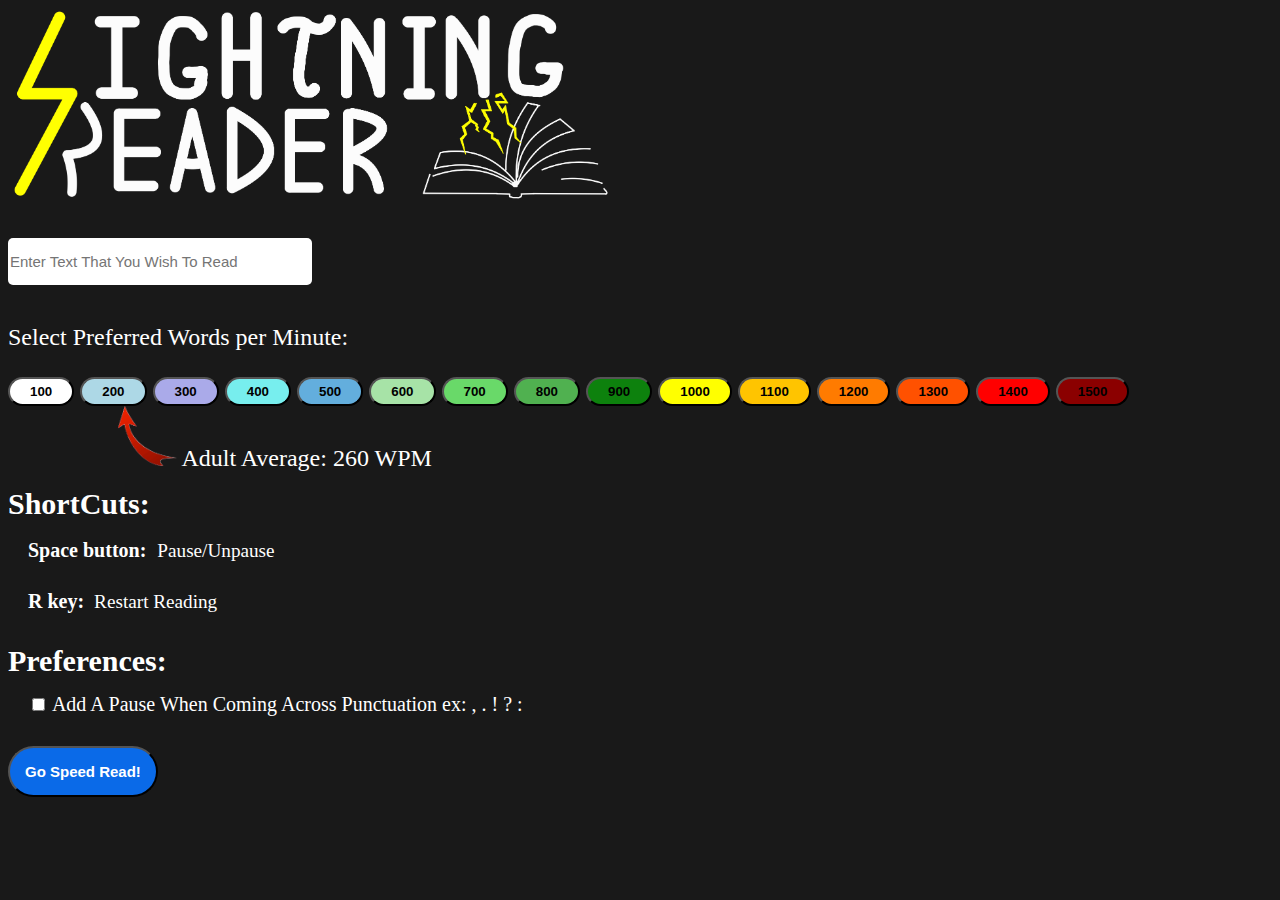
==== index.html @ d8c177c5 "Rename introPage.html to index.html" ====
<!DOCTYPE html>
<html lang="en">
<head>
  <title>Lightning Reader</title>
    <link rel="stylesheet"
    href="styles/introPage.css">
</head>
<body>
  
  <img src="Images/Logo.jpeg" class="title">
  <p></p>

  <input class="text-box js-text-box" placeholder="Enter Text That You Wish To Read">
  <!-- <button class="js-button">Confirm Text</button> -->

<p>Select Preferred Words per Minute:</p>
<button class="number1-buttons">100</button>
<button class="number2-buttons">200</button>
<button class="number3-buttons">300</button>
<button class="number4-buttons">400</button>
<button class="number5-buttons">500</button>
<button class="number6-buttons">600</button>
<button class="number7-buttons">700</button>
<button class="number8-buttons">800</button>
<button class="number9-buttons">900</button>
<button class="number10-buttons">1000</button>
<button class="number11-buttons">1100</button>
<button class="number12-buttons">1200</button>
<button class="number13-buttons">1300</button>
<button class="number14-buttons">1400</button>
<button class="number15-buttons">1500</button>

<div><image src="Images/download.png" class="arrow-image">  Adult Average: 260 WPM</div>
  
<div class="shortCut">ShortCuts:</div>
<div class="left-space">Space button:</div>
<div class="right-space">Pause/Unpause</div> <p></p>

<div class="left-r-key"> R key: </div>
<div class="right-r-key">Restart Reading</div>
<!-- Go Back Two Sentences & Gradually Builds Back Up To Selected WPM -->

<div class="preferences">Preferences:</div>
<div class="punctuation"><input type="checkbox" id="check-1"> Add A Pause When Coming Across Punctuation ex: , . ! ? : </div>

<div class=""></div>

<button class="js-start-reading-button">Go Speed Read!</button>

<script src="scripts/introPage.js"></script>


</body>
</html>
---- styles/introPage.css ----
html{
  font-size: 150%;
}

body
{
  background-color: rgb(25,25,25);
  color:white;
  font-family: 'Times New Roman';
}

/* --> */
/* Title and the Logo */
.title
{
  height:200px;
}
/* <-- */

.text-box
{
  margin-top: 0px;
  margin-bottom: 15px;
  border:none;
  padding-top:15px;
  padding-bottom: 15px;
  width: 300px;
  border-radius: 5px;
  font-size: 15px;
}

.js-button
{
  padding:15px;
  color: white;
  background-color: rgb(10, 106, 232);
  /* border:none; */
  border-radius: 50px;
  font-weight: bold;
  cursor: pointer;
}

.arrow-image
{
  height: 60px;
  padding-left:110px;
}

.number1-buttons,
.number2-buttons,
.number3-buttons,
.number4-buttons,
.number5-buttons,
.number6-buttons,
.number7-buttons,
.number8-buttons,
.number9-buttons,
.number10-buttons,
.number11-buttons,
.number12-buttons,
.number13-buttons,
.number14-buttons,
.number15-buttons
{
  padding-top: 5px;
  padding-bottom: 5px;
  padding-left: 20px;
  padding-right: 20px;
  border-radius: 50px;
  cursor: pointer;
  font-weight: bold;
}
.number1-buttons{
  background-color: white;
}
.number2-buttons{
  background-color: lightblue;
}
.number3-buttons{
  background-color: rgb(170, 170, 233);
}
.number4-buttons{
  background-color: rgb(119, 238, 238);
}
.number5-buttons{
  background-color: rgb(99, 174, 221);
}
.number6-buttons{
  background-color: rgb(167, 227, 167);
}
.number7-buttons{
  background-color: rgb(105, 217, 105);
}
.number8-buttons{
  background-color: rgb(80, 177, 80);

}
.number9-buttons{
  background-color: rgb(13, 129, 13);
}
.number10-buttons{
  background-color: yellow;
}
.number11-buttons{
 background-color: rgb(255, 196, 0);
}
.number12-buttons{
  background-color: rgb(255, 123, 0);
}
.number13-buttons{
  background-color: rgb(255, 81, 0);
}
.number14-buttons{
  background-color: red;
}
.number15-buttons{
  background-color: darkred;
}

.js-start-reading-button{
  padding: 15px;
  border-radius: 50px;
  background-color: rgb(10, 106, 232);
  font-weight: bold;
  margin-top: 30px;
  color:white;
  font-size: 15px;

}

.shortCut
{
  font-size: 30px;
  font-weight: bold;
  padding-top: 15px;
  padding-bottom: 15px;
}

.preferences
{
  font-size: 30px;
  font-weight: bold;
  padding-top: 30px;
  padding-bottom: 15px;
}

.space,
.r-key,
.punctuation
{
  padding-left: 20px;
  font-size: 20px ;
}



/* displaying countdown & array words to screen */

.countdown
{
  font-size: 75px;
  display: flex;
  justify-content: center;
  align-items: center;
  height: 100vh;
}

.displayed-array
{
  font-size: 60px;
  display: flex;
  justify-content: center;
  align-items: center;
  height: 100vh;
}

.left-space,
.left-r-key {
  font-size: 20px;
  text-align: right;
  display: inline;
  padding-left: 20px;
  font-weight: bold;
}

.right-space,
.right-r-key {

  text-align: left;
  display: inline;
  padding-left: 5px;
  font-size: 80%;

}

.return{
  display:flex;
  justify-content: center;
  align-items:center;
  height:50vh;
  color:white;
  font-size: 30px;
}
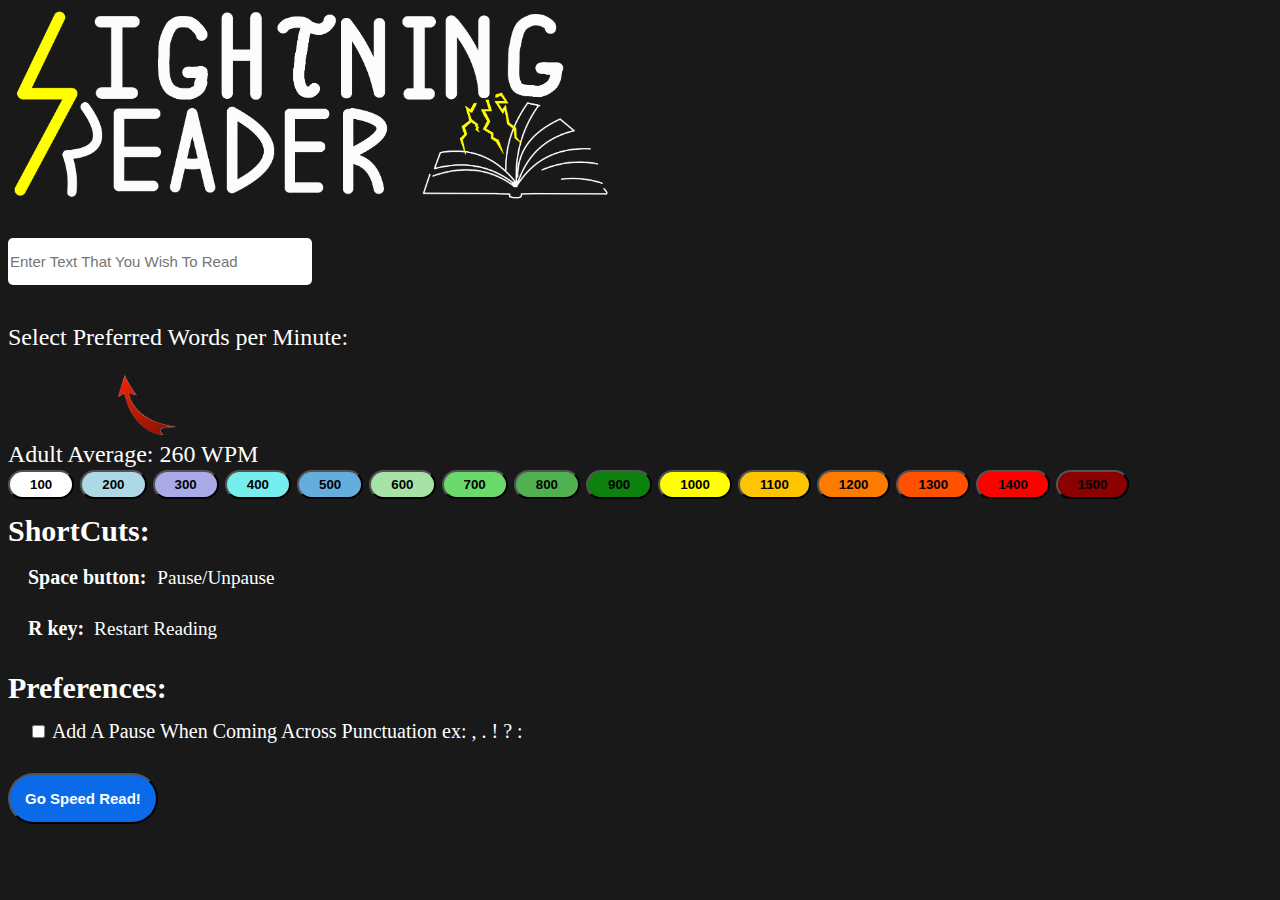
==== commit 356a9e9b: "Updated index.html" ====
--- a/index.html
+++ b/index.html
@@ -4,8 +4,18 @@
   <title>Lightning Reader</title>
     <link rel="stylesheet"
     href="styles/introPage.css">
+
+  <!-- PDF -->
+    <link rel="stylesheet" type="text/css" href="path/to/pdfjs/web/viewer.css">
+  <!-- PDF -->
 </head>
 <body>
+  <!-- PDF -->
+    <div id="pdfViewer"></div>
+
+    <script src="path/to/pdfjs/build/pdf.js"></script>
+    <script src="path/to/pdfjs/build/pdf.worker.js"></script>
+  <!-- PDF -->
   
   <img src="Images/Logo.jpeg" class="title">
   <p></p>
@@ -13,7 +23,10 @@
   <input class="text-box js-text-box" placeholder="Enter Text That You Wish To Read">
   <!-- <button class="js-button">Confirm Text</button> -->
 
-<p>Select Preferred Words per Minute:</p>
+<p class="wpm-title">Select Preferred Words per Minute:</p>
+<image src="Images/download.png" class="arrow-image"></image><div></div>
+<div class="adult-average">Adult Average: 260 WPM</div>
+  
 <button class="number1-buttons">100</button>
 <button class="number2-buttons">200</button>
 <button class="number3-buttons">300</button>
@@ -30,7 +43,7 @@
 <button class="number14-buttons">1400</button>
 <button class="number15-buttons">1500</button>
 
-<div><image src="Images/download.png" class="arrow-image">  Adult Average: 260 WPM</div>
+
   
 <div class="shortCut">ShortCuts:</div>
 <div class="left-space">Space button:</div>
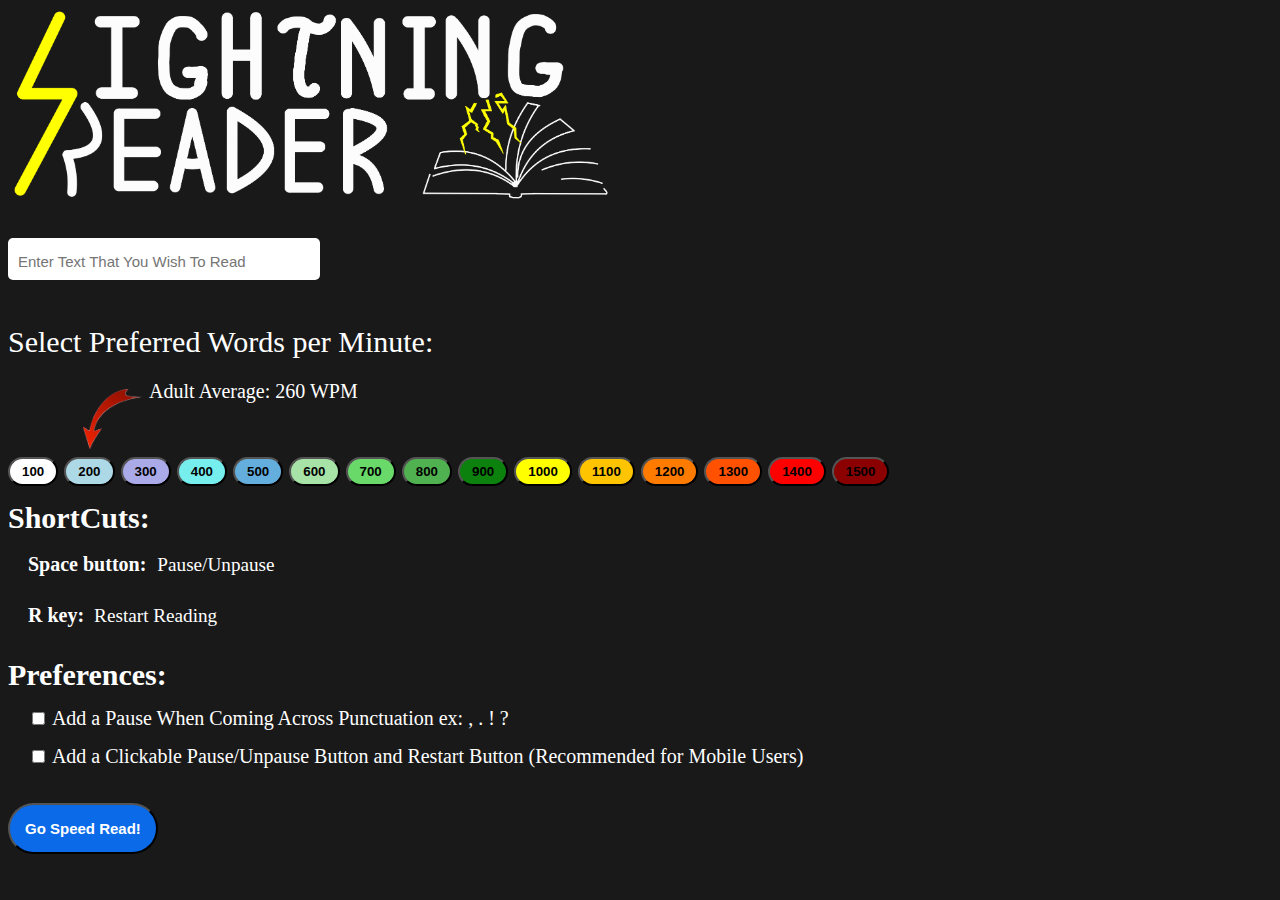
==== commit e5203933: "Updated index.html with small grammatical fixes" ====
--- a/index.html
+++ b/index.html
@@ -6,15 +6,15 @@
     href="styles/introPage.css">
 
   <!-- PDF -->
-    <link rel="stylesheet" type="text/css" href="path/to/pdfjs/web/viewer.css">
+    <!-- <link rel="stylesheet" type="text/css" href="path/to/pdfjs/web/viewer.css"> -->
   <!-- PDF -->
 </head>
 <body>
   <!-- PDF -->
-    <div id="pdfViewer"></div>
+    <!-- <div id="pdfViewer"></div> -->
 
-    <script src="path/to/pdfjs/build/pdf.js"></script>
-    <script src="path/to/pdfjs/build/pdf.worker.js"></script>
+    <!-- <script src="path/to/pdfjs/build/pdf.js"></script>
+    <script src="path/to/pdfjs/build/pdf.worker.js"></script> -->
   <!-- PDF -->
   
   <img src="Images/Logo.jpeg" class="title">
@@ -54,7 +54,8 @@
 <!-- Go Back Two Sentences & Gradually Builds Back Up To Selected WPM -->
 
 <div class="preferences">Preferences:</div>
-<div class="punctuation"><input type="checkbox" id="check-1"> Add A Pause When Coming Across Punctuation ex: , . ! ? : </div>
+<div class="punctuation"><input type="checkbox" id="check-1"> Add a Pause When Coming Across Punctuation ex: , . ! ?  </div>
+<div class="space-R"><input type="checkbox" id="check-2"> Add a Clickable Pause/Unpause Button and Restart Button (Recommended for Mobile Users)</div>
 
 <div class=""></div>
 
--- a/styles/introPage.css
+++ b/styles/introPage.css
@@ -23,7 +23,8 @@
   margin-bottom: 15px;
   border:none;
   padding-top:15px;
-  padding-bottom: 15px;
+  padding-bottom: 10px;
+  padding-left: 10px;
   width: 300px;
   border-radius: 5px;
   font-size: 15px;
@@ -40,10 +41,21 @@
   cursor: pointer;
 }
 
+.wpm-title{
+  font-size: 30px;
+}
+
 .arrow-image
 {
   height: 60px;
-  padding-left:110px;
+  padding-left:75px;
+  transform: scaleY(-1);
+}
+.adult-average{
+  position: absolute;
+      top: 380px;
+      left: 149px;
+      font-size: 20px;
 }
 
 .number1-buttons,
@@ -64,8 +76,8 @@
 {
   padding-top: 5px;
   padding-bottom: 5px;
-  padding-left: 20px;
-  padding-right: 20px;
+  padding-left: 12px;
+  padding-right: 12px;
   border-radius: 50px;
   cursor: pointer;
   font-weight: bold;
@@ -122,7 +134,7 @@
   border-radius: 50px;
   background-color: rgb(10, 106, 232);
   font-weight: bold;
-  margin-top: 30px;
+  margin-top: 20px;
   color:white;
   font-size: 15px;
 
@@ -144,11 +156,11 @@
   padding-bottom: 15px;
 }
 
-.space,
-.r-key,
+.space-R,
 .punctuation
 {
   padding-left: 20px;
+  padding-bottom: 15px;
   font-size: 20px ;
 }
 
@@ -200,4 +212,58 @@
   height:50vh;
   color:white;
   font-size: 30px;
-}+}
+
+.reading-space-image{
+  width: 150px; 
+  height: auto;
+  cursor: pointer;
+  background-color: white;
+  border:none; 
+  position: absolute;
+  top: 500px;
+  left: 550px;
+  border-radius: 10px;
+}
+/* getting rid of mystery button */
+.reading-space-button-background{
+ background-color: rgb(25,25,25);
+ border: none;
+}
+
+.space-key{
+  position: absolute;
+  top: 510px;
+  left: 575px;
+  color:black;
+  font-size: 30px;
+  font-weight: bold;
+  pointer-events: none;
+}
+
+.reading-r-image{
+  width: 150px; 
+  height: auto;
+  cursor: pointer;
+  background-color: white;
+  border:none; 
+  position: absolute;
+  top: 500px;
+  left: 820px;
+  border-radius: 10px;
+}
+/* getting rid of mystery button */
+.reading-r-button-background{
+ background-color: rgb(25,25,25);
+ border: none;
+}
+
+.r-key{
+  position: absolute;
+  top: 510px;
+  left: 825px;
+  color:black;
+  font-weight: bold;
+  font-size: 30px;
+  pointer-events: none;
+}
